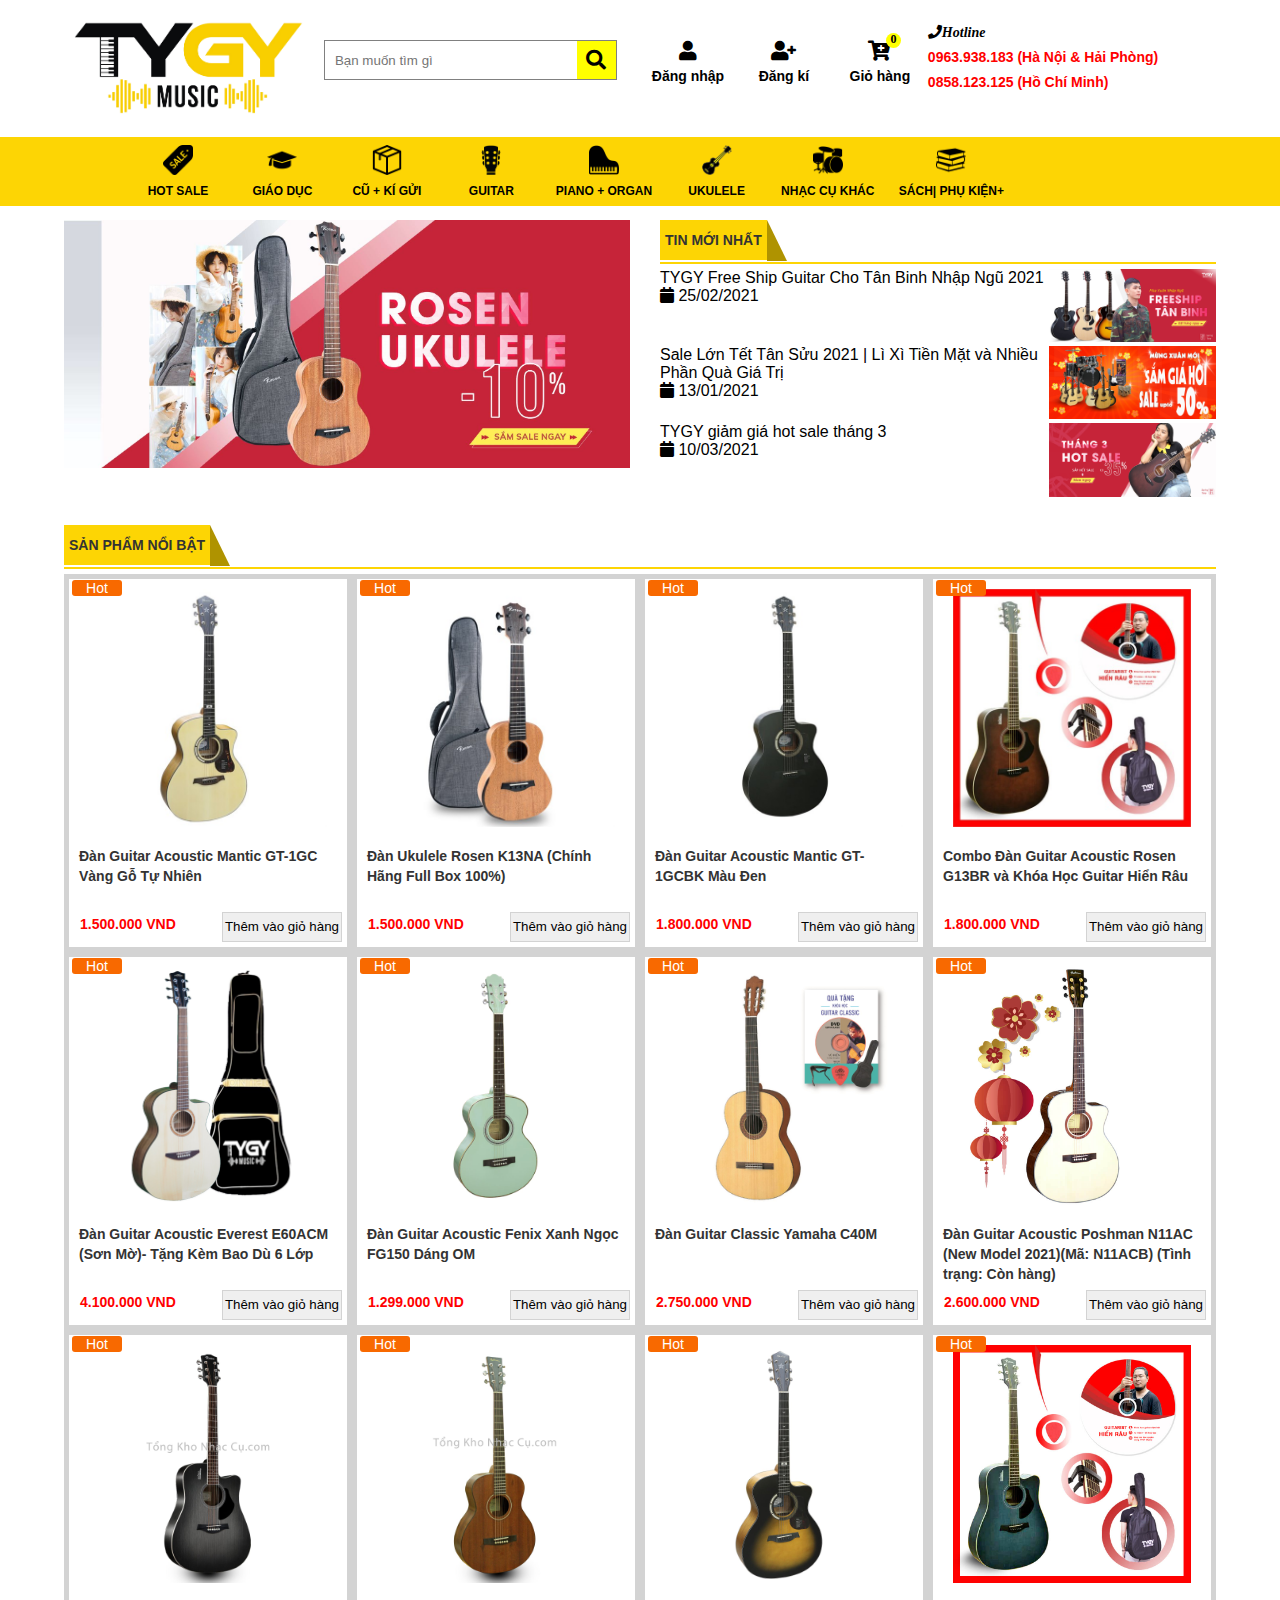
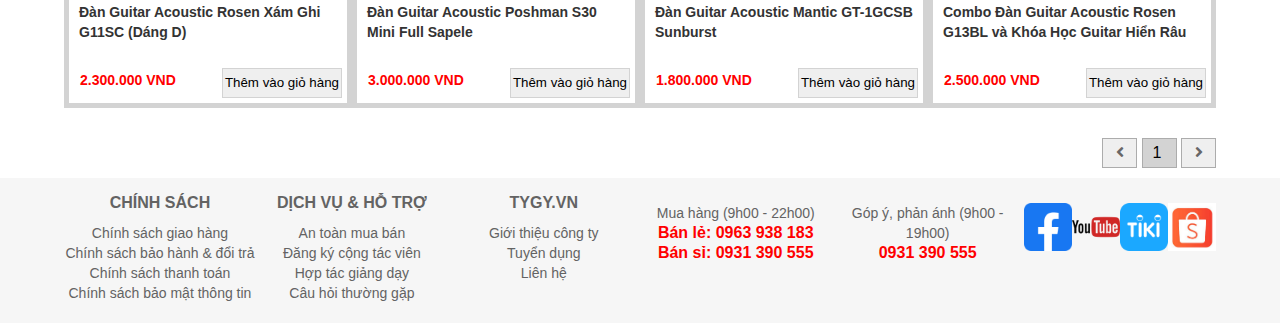
==== index.html @ efefc057 "Update no1" ====
<!DOCTYPE html>
<html lang="en">
    <head> 
        <title>Home</title>
        <meta charset="utf-8">
        <link rel="stylesheet" href="css/index.css">
        <!-- import libraries -->
        <link rel="stylesheet" href="font-icons/css/all.css">
        <script src="font-icons/css/all.min.css"></script>
        <script src="jquery-3.6.0.min.js"></script>
        <!-- end import -->

    </head>
    <body>
        <div class="row">
            <div class="header">
                <div  class="col-6 col-m-12 col-s-12 col-xs-12">
                    <div class="col-5 col-m-5 col-s-5 col-xs-12 logo">
                        <a href="index.html"><img src="pictures/logo.png" alt="Logo"></a>
                    </div>
                    <div class="col-7 col-m-7 col-s-7 col-xs-12 search">
                        <div class="wrap">
                            <input class="input-search" type="search" placeholder="Bạn muốn tìm gì" aria-label="Search">
                            <button><i class="fa fa-search search-icon btn-search" aria-hidden="true"></i></button>
                        </div>
                    </div>
                </div>
                <div class="col-6 col-m-12 col-s-12 col-xs-12 nav-center">
                    <div class="col-2 col-m-2 col-s-2 col-xs-2">
                       <div class="black bold login">
                           <span class="fa fa-user"></span><br>
                           <label>Đăng nhập</label>
                       </div>
                    </div>
                    <div class="col-2 col-m-2 col-s-2 col-xs-2">
                        <div class="black bold signup">
                            <span class="fa fa-user-plus"></span><br>
                            <label>Đăng kí</label>
                        </div>
                    </div>
                    <div class="col-2 col-m-2 col-s-2 col-xs-2">
                        <div class="black bold cart">
                            <span class="fa fa-cart-plus"><i class="amount-cart-item">0</i></span><br>
                            <label>Giỏ hàng</label>
                        </div>
                    </div>
                    <div class="col-6 col-m-6 col-s-6 col-xs-6 contact">
                        <a class="black" href="#" title="Hotline" rel="nofollow">
                            <span class="fa fa-phone"><i>Hotline</i></span>
                            <label><p class="red bold">0963.938.183 (Hà Nội &amp; Hải Phòng)</p>
                            <p class="red bold">0858.123.125 (Hồ Chí Minh)</p></label>
                        </a>
                    </div>
                </div>
            </div>
        </div>
        <div id="nav">
            <div class="menu row">
                <ul>
                    <li>
                        <a href="#">
                            <span>
                                <img src="pictures/icon/sale-icon.png">
                            </span>
                            <label>Hot Sale</label>
                        </a>
                    </li>
                    <li>
                        <a href="#">
                            <span>
                                <img src="pictures/icon/hat-icon.png">
                            </span>
                            <label>Giáo dục</label>
                        </a>
                    </li>
                    <li>
                        <a href="#">
                            <span>
                                <img src="pictures/icon/box-icon.png">
                            </span>
                            <label>Cũ + Kí gửi</label>
                        </a>
                    </li>
                    <li>
                        <a id="page-guitar" href="guitar.html">
                            <span>
                                <img src="pictures/icon/guitar-icon.png">
                            </span>
                            <label>Guitar</label>
                        </a>
                    </li>
                    <li>
                        <a href="#">
                            <span>
                                <img src="pictures/icon/piano-icon.png">
                            </span>
                            <label>Piano + organ</label>
                        </a>
                    </li>
                    <li>
                        <a href="#">
                            <span>
                                <img src="pictures/icon/ukulele-icon.png">
                            </span>
                            <label>Ukulele</label>
                        </a>
                    </li>
                    <li>
                        <a href="#">
                            <span>
                                <img src="pictures/icon/drum-set-icon.png">
                            </span>
                            <label>Nhạc cụ khác</label>
                        </a>
                    </li>
                    <li>
                        <a href="#">
                            <span>
                                <img src="pictures/icon/books-icon.png">
                            </span>
                            <label>Sách| phụ kiện+</label>
                        </a>
                    </li>
                </ul>
            </div>
        </div>
        <div class="row">
            <div id="slide">
                <div class="col-6 col-m-12 col-s-12 col-xs-12 slideshow">
                    <img class="slide-img" src="pictures/slide/giam-gia-dan-ukulele-rosen-chinh-hang-tet-tan-suu.jpg">
                    <i id="but-back" class="fas fa-angle-left" onclick="back()"></i>
                    <i id="but-next" class="fas fa-angle-right" onclick="next()"></i>
                </div>
                <div class="col-6 col-m-12 col-s-12 col-xs-12 news">
                    <div class="navcate">
                        <h3 class="title">Tin mới nhất</h3>
                        <b></b>
                    </div> 
                    <div class="news-item">
                        <a href="#"></a>
                            <div class="news-content">
                                TYGY Free Ship Guitar Cho Tân Binh Nhập Ngũ 2021
                                <div class="date">
                                    <span><i class="fa fa-calendar"></i> 25/02/2021</span>
                                </div>
                            </div>
                            <div class="news-img">
                                <img src="pictures/slide/tygy-guitar-freeship-mua-xuan-nhap-ngu.jpg">  
                            </div>
                        </a>                        
                    </div>
                    <div class="news-item">
                        <a href="#"></a>
                            <div class="news-content">
                                Sale Lớn Tết Tân Sửu 2021 | Lì Xì Tiền Mặt và Nhiều Phần Quà Giá Trị
                                <div class="date">
                                    <span><i class="fa fa-calendar"></i> 13/01/2021</span>
                                </div>
                            </div>
                            <div class="news-img">
                                <img src="pictures/slide/sale-lon-giam-gia-guitar-tet-tan-suu-2021.jpg">  
                            </div>
                        </a>                        
                    </div>
                    <div class="news-item">
                        <a href="#"></a>
                            <div class="news-content">
                                TYGY giảm giá hot sale tháng 3
                                <div class="date">
                                    <span><i class="fa fa-calendar"></i> 10/03/2021</span>
                                </div>
                            </div>
                            <div class="news-img">
                                <img src="pictures/slide/tygy-giam-gia-hot-sale-thang-3.jpg">  
                            </div>
                        </a>                        
                    </div>
                </div>
            </div>
        </div>
        <div id="main" class="row">
            <div class="navcate">
                <h3 class="title">Sản phẩm nổi bật</h3>
                <b></b>
            </div> 
            <div class="list-product">
                <div class="col-xs-12 col-s-6 col-m-4 col-3 product guitar">
                    <div class="product-content">
                        <div class="lb-wrap">
                            <span class="lb-hot">Hot</span>
                        </div>
                        <div class="product-img">
                            <a href="productdetail.html"><img src="pictures/product/dan_guitar_acoustic_gt1_gc.jpg" alt="guitar"></a>
                        </div>
                        <div class="infor">
                            <h4><a class="content-product-h4" href="#" title="Đàn Guitar Acoustic Mantic GT-1GC Vàng Gỗ Tự Nhiên">Đàn Guitar Acoustic Mantic GT-1GC Vàng Gỗ Tự Nhiên</a></h4>  
                            <div class="price-box">
                                <p><span class="product-price">1.500.000</span> VND</p>  
                            </div>                  
                        </div>
                        <input class="btn-add-to-cart" type="button" value="Thêm vào giỏ hàng">
                    </div>        
                </div>
                <div class="col-xs-12 col-s-6 col-m-4 col-3 product ukulele">
                    <div class="product-content">
                        <div class="lb-wrap">
                            <span class="lb-hot">Hot</span>
                        </div>
                        <div class="product-img">
                            <a href="https://tongkhonhaccu.com/dan-guitar-acoustic-mantic-gt-1gc-vang-go-tu-nhien.html"><img class="img" src="pictures/product/dan_ukulele_rosen_k13na_chinh_hang_gia_re.jpg" alt="guitar"></a>
                        </div>
                        <div class="infor">
                            <h4><a class="content-product-h4" href="#" title="Đàn Ukulele Rosen K13NA (Chính Hãng Full Box 100%)">Đàn Ukulele Rosen K13NA (Chính Hãng Full Box 100%)</a></h4>                            
                            <div class="price-box">
                                <p><span class="product-price">1.500.000</span> VND</p> 
                            </div>                  
                        </div>
                        <input class="btn-add-to-cart" type="button" value="Thêm vào giỏ hàng">
                    </div>        
                </div>
                <div class="col-xs-12 col-s-6 col-m-4 col-3 product guitar">
                    <div class="product-content">
                        <div class="lb-wrap">
                            <span class="lb-hot">Hot</span>
                        </div>
                        <div class="product-img">
                            <a href="#"><img src="pictures/product/dan_guitar_acoustic_gt1bk.jpg" alt="guitar"></a>
                        </div>
                        <div class="infor">
                            <h4><a class="content-product-h4" href="https://tongkhonhaccu.com/dan-guitar-acoustic-mantic-gt-1gcbk-mau-den.html" title="Đàn Guitar Acoustic Mantic GT-1GCBK Màu Đen">Đàn Guitar Acoustic Mantic GT-1GCBK Màu Đen</a></h4>                            
                            <div class="price-box">
                                <p><span class="product-price">1.800.000</span> VND</p>  
                            </div>                  
                        </div>
                        <input class="btn-add-to-cart" type="button" value="Thêm vào giỏ hàng">
                    </div>        
                </div>
                <div class="col-xs-12 col-s-6 col-m-4 col-3 product guitar">
                    <div class="product-content">
                        <div class="lb-wrap">
                            <span class="lb-hot">Hot</span>
                        </div>
                        <div class="product-img">
                            <a href="#"><img src="pictures/product/combo_dan_guitar_acoustic_rosen_g13br_giam_gia_tet.jpg" alt="guitar"></a>
                        </div>
                        <div class="infor">
                            <h4><a class="content-product-h4" href="https://tongkhonhaccu.com/combo-dan-guitar-acoustic-rosen-g13-go-thit.html" title="Combo Đàn Guitar Acoustic Rosen G13BR và Khóa Học Guitar Hiển Râu">Combo Đàn Guitar Acoustic Rosen G13BR và Khóa Học Guitar Hiển Râu</a></h4>
                            <div class="price-box">
                                <p><span class="product-price">1.800.000</span> VND</p> 
                            </div>                  
                        </div>
                        <input class="btn-add-to-cart" type="button" value="Thêm vào giỏ hàng">
                    </div>        
                </div>
                <div class="col-xs-12 col-s-6 col-m-4 col-3 product guitar">
                    <div class="product-content">
                        <div class="lb-wrap">
                            <span class="lb-hot">Hot</span>
                        </div>
                        <div class="product-img">
                            <a href="#"><img src="pictures/product/e60-baodu.jpg" alt="guitar"></a>
                        </div>
                        <div class="infor">
                            <h4><a class="content-product-h4" href="#" title="Đàn Guitar Acoustic Everest E60ACM (Sơn Mờ)- Tặng Kèm Bao Dù 6 Lớp">Đàn Guitar Acoustic Everest E60ACM (Sơn Mờ)- Tặng Kèm Bao Dù 6 Lớp</a></h4>  
                            <div class="price-box">
                                <p><span class="product-price">4.100.000</span> VND</p>  
                            </div>                  
                        </div>
                        <input class="btn-add-to-cart" type="button" value="Thêm vào giỏ hàng">
                    </div>        
                </div>
                <div class="col-xs-12 col-s-6 col-m-4 col-3 product guitar">
                    <div class="product-content">
                        <div class="lb-wrap">
                            <span class="lb-hot">Hot</span>
                        </div>
                        <div class="product-img">
                            <a href="#"><img src="pictures/product/dan-guitar-acoustic-fenix-om.jpg" alt="guitar"></a>
                        </div>
                        <div class="infor">
                            <h4><a class="content-product-h4" href="#" title="Đàn Guitar Acoustic Fenix Xanh Ngọc FG150 Dáng OM">Đàn Guitar Acoustic Fenix Xanh Ngọc FG150 Dáng OM</a></h4>  
                            <div class="price-box">
                                <p><span class="product-price">1.299.000</span> VND</p>   
                            </div>                  
                        </div>
                        <input class="btn-add-to-cart" type="button" value="Thêm vào giỏ hàng">
                    </div>        
                </div>
                <div class="col-xs-12 col-s-6 col-m-4 col-3 product guitar">
                    <div class="product-content">
                        <div class="lb-wrap">
                            <span class="lb-hot">Hot</span>
                        </div>
                        <div class="product-img">
                            <a href="#"><img src="pictures/product/dan-guitar-classic-c40m.jpg" alt="guitar"></a>
                        </div>
                        <div class="infor">
                            <h4><a class="content-product-h4" href="#" title="Đàn Guitar Classic Yamaha C40M">Đàn Guitar Classic Yamaha C40M</a></h4>  
                            <div class="price-box">
                                <p><span class="product-price">2.750.000</span> VND</p> 
                            </div>                  
                        </div>
                        <input class="btn-add-to-cart" type="button" value="Thêm vào giỏ hàng">
                    </div>        
                </div>
                <div class="col-xs-12 col-s-6 col-m-4 col-3 product guitar">
                    <div class="product-content">
                        <div class="lb-wrap">
                            <span class="lb-hot">Hot</span>
                        </div>
                        <div class="product-img">
                            <a href="#"><img src="pictures/product/dan-guitar-acoustic-poshman-n11ac-khuyen-mai-tet-tan-suu.jpg" alt="guitar"></a>
                        </div>
                        <div class="infor">
                            <h4><a class="content-product-h4" href="#" title="Đàn Guitar Acoustic Poshman N11AC (New Model 2021)(Mã: N11ACB) (Tình trạng: Còn hàng)">Đàn Guitar Acoustic Poshman N11AC (New Model 2021)(Mã: N11ACB) (Tình trạng: Còn hàng)</a></h4>  
                            <div class="price-box">
                                <p><span class="product-price">2.600.000</span> VND</p>  
                            </div>                  
                        </div>
                        <input class="btn-add-to-cart" type="button" value="Thêm vào giỏ hàng">
                    </div>        
                </div>
                <div class="col-xs-12 col-s-6 col-m-4 col-3 product guitar">
                    <div class="product-content">
                        <div class="lb-wrap">
                            <span class="lb-hot">Hot</span>
                        </div>
                        <div class="product-img">
                            <a href="#"><img src="pictures/product/dan-guitar-acoustic-rosen-g11sc-xam.jpg" alt="guitar"></a>
                        </div>
                        <div class="infor">
                            <h4><a class="content-product-h4" href="#" title="Đàn Guitar Acoustic Rosen Xám Ghi G11SC (Dáng D)">Đàn Guitar Acoustic Rosen Xám Ghi G11SC (Dáng D)</a></h4>  
                            <div class="price-box">
                                <p><span class="product-price">2.300.000</span> VND</p>  
                            </div>                  
                        </div>
                        <input class="btn-add-to-cart" type="button" value="Thêm vào giỏ hàng">
                    </div>        
                </div>
                <div class="col-xs-12 col-s-6 col-m-4 col-3 product guitar">
                    <div class="product-content">
                        <div class="lb-wrap">
                            <span class="lb-hot">Hot</span>
                        </div>
                        <div class="product-img">
                            <a href="#"><img src="pictures/product/dan-guitar-acoustic-poshman-s30m-1.jpg" alt="guitar"></a>
                        </div>
                        <div class="infor">
                            <h4><a class="content-product-h4" href="#" title="Đàn Guitar Acoustic Poshman S30 Mini Full Sapele">Đàn Guitar Acoustic Poshman S30 Mini Full Sapele</a></h4>  
                            <div class="price-box">
                                <p><span class="product-price">3.000.000</span> VND</p> 
                            </div>                  
                        </div>
                        <input class="btn-add-to-cart" type="button" value="Thêm vào giỏ hàng">
                    </div>        
                </div>
                <div class="col-xs-12 col-s-6 col-m-4 col-3 product guitar">
                    <div class="product-content">
                        <div class="lb-wrap">
                            <span class="lb-hot">Hot</span>
                        </div>
                        <div class="product-img">
                            <a href="#"><img src="pictures/product/dan-guitar-acoustic-gt1-gcsb.jpg" alt="guitar"></a>
                        </div>
                        <div class="infor">
                            <h4><a class="content-product-h4" href="#" title="Đàn Guitar Acoustic Mantic GT-1GCSB Sunburst">Đàn Guitar Acoustic Mantic GT-1GCSB Sunburst</a></h4>  
                            <div class="price-box">
                                <p><span class="product-price">1.800.000</span> VND</p>  
                            </div>                  
                        </div>
                        <input class="btn-add-to-cart" type="button" value="Thêm vào giỏ hàng">
                    </div>        
                </div>
                <div class="col-xs-12 col-s-6 col-m-4 col-3 product guitar">
                    <div class="product-content">
                        <div class="lb-wrap">
                            <span class="lb-hot">Hot</span>
                        </div>
                        <div class="product-img">
                            <a href="#"><img src="pictures/product/combo-dan-guitar-acoustic-rosen-g13bl-giam-gia-tet.jpg" alt="guitar"></a>
                        </div>
                        <div class="infor">
                            <h4><a class="content-product-h4" href="#" title="Combo Đàn Guitar Acoustic Rosen G13BL và Khóa Học Guitar Hiển Râu">Combo Đàn Guitar Acoustic Rosen G13BL và Khóa Học Guitar Hiển Râu</a></h4>  
                            <div class="price-box">
                                <p><span class="product-price">2.500.000</span> VND</p>  
                            </div>                  
                        </div>
                        <input class="btn-add-to-cart" type="button" value="Thêm vào giỏ hàng">
                    </div>        
                </div>
            </div>
        </div>
        <div style="clear: both"></div>	
        <div class="page-box">
            <button class="btn-previous-page"><i class="fas fa-angle-left"></i></button>
            <input class="amount-page" type="text" value="1">
            <button class="btn-next-page"><i class="fas fa-angle-right"></i></button>
        </div> 	        
        <div id="footer">
            <div class="row">
                    <div class="col-2 col-m-4 col-s-6 col-xs-12 footer-col">
                        <h3 class="heading">Chính sách</h3>
                        <ul>
                            <li><a href="#">Chính sách giao hàng</a></li>
                            
                            <li><a href="#">Chính sách bảo hành &amp; đổi trả</a></li>
                            
                            <li><a href="#">Chính sách thanh toán</a></li>
                            
                            <li><a href="#">Chính sách bảo mật thông tin</a></li>       
                        </ul>
                    </div>
                    <div class="col-2 col-m-4 col-s-6 col-xs-12 footer-col">
                        <h3 class="heading">Dịch vụ & hỗ trợ</h3>
                        <ul>     
                            <li><a href="#">An toàn mua bán</a></li>
                            
                            <li><a href="#">Đăng ký cộng tác viên</a></li>
                            
                            <li><a href="#">Hợp tác giảng dạy</a></li>
                            
                            <li><a href="#">Câu hỏi thường gặp</a></li>      
                        </ul>
                    </div>
                    <div class="col-2 col-m-4 col-s-6 col-xs-12 footer-col">
                        <h3 class="heading">TYGY.VN</h3>
                        <ul class="list-mn">
        
                            <li><a href="#">Giới thiệu công ty</a></li>
                            
                            <li><a href="#">Tuyển dụng</a></li>
                            
                            <li><a href="#">Liên hệ</a></li>
                            
                        </ul>
                    </div>
                    <div class="col-2 col-m-4 col-s-6 col-xs-12 contact">
                        <p>Mua hàng (9h00 - 22h00)</p>  
                        <a href="#" title="Điện thoại mua hàng (9h00 - 22h00)" rel="nofollow">Bán lẻ: 0963 938 183 <br>Bán sỉ: 0931 390 555</a>
                    </div>
                    <div class="col-2 col-m-4 col-s-6 col-xs-12 contact">
                        <p>Góp ý, phản ánh (9h00 - 19h00)</p>      
                        <a href="#" title="Điện thoại Góp ý, phản ánh (9h00 - 19h00)" rel="nofollow">0931 390 555 <br></a>
                    </div>
                    <div class="col-2 col-m-4 col-s-6 col-xs-12 social">
                        <a href="https://www.facebook.com/tongkhonhaccutygy/"><img src="pictures/icon/facebook_icon.png" alt="Facebook"></a>
                        <a href="https://www.youtube.com/channel/UCcvKy7jrvBSVPLrSMgXxyqw"><img src="pictures/icon/youtube-icon.jpg" alt="Youtube"></a>
                        <a href="https://tiki.vn/cua-hang/tygy-mussic"><img src="pictures/icon/tiki_icon.jpg" alt="Tiki"></a>
                        <a href="https://shopee.vn/tygy254254"><img src="pictures/icon/shopee-icon.jpg" alt="Shopee"></a>
                    </div>
            </div>
        </div>
        <script src="js/main.js"></script>
    </body>
</html>
---- css/index.css ----
*{
    margin: 0px;
    padding: 0px;
    box-sizing: border-box;
}
body{
    font-family: Arial, Helvetica, sans-serif;
    margin: 0px;
}
.bold{
    font-weight: bold;
}
.red{
    color: red;
}
.blue{
    color: blue;
}
.black{
    color: black;
}
a{
    text-decoration: none;
}
ul{
    list-style: none;
}
img{
    width: auto;
    height: auto;
    max-width: 100%;
    max-height: 100%;
}
.row{
    width: 80%;
    height: auto;
    margin: auto;
    overflow: hidden;   
}
.container{
    width: 100%;
    height: auto;
    overflow: hidden;
}


[class*="col-"]{
	width: 235px;
    height: auto;
    float: left;
    align-items: center;
}
@media only screen and (max-width: 576px)
{
	.col-xs-1{width: 8.33%;}
	.col-xs-2{width: 16.66%;}
	.col-xs-3{width: 25%;}
	.col-xs-4{width: 33.33%;}
	.col-xs-5{width: 41.66%;}
	.col-xs-6{width: 50%;}
	.col-xs-7{width: 58.33%;}
	.col-xs-8{width: 66.66%;}
	.col-xs-9{width: 75%;}
	.col-xs-10{width: 83.33%;}
	.col-xs-11{width: 91.66%;}
	.col-xs-12{width: 100%;}
    .row{
        width: 100%;
    }
    .general-content,.product-details{
        width: 100%;
    }
    .customer-infor{
        width: 100%;
        padding: 0px;
    }
    .page-box{
        margin-right: 0;
    }
    .menu{
        width: 100%;
    }
}
@media only screen and (min-width: 576px)
{
	.col-s-1{width: 8.33%;}
	.col-s-2{width: 16.66%;}
	.col-s-3{width: 25%;}
	.col-s-4{width: 33.33%;}
	.col-s-5{width: 41.66%;}
	.col-s-6{width: 50%;}
	.col-s-7{width: 58.33%;}
	.col-s-8{width: 66.66%;}
	.col-s-9{width: 75%;}
	.col-s-10{width: 83.33%;}
	.col-s-11{width: 91.66%;}
	.col-s-12{width: 100%;}
    .general-content,.product-details{
        width: 90%;
    }
    .row{
        width: 100%;
    }
    .customer-infor{
        width: 100%;
        padding: 0px;
    }
    .page-box{
        margin-right: 0;
    }
    .menu{
        width: 100%;
    }
}
@media only screen and (min-width: 868px)
{
	.col-m-1{width: 8.33%;}
	.col-m-2{width: 16.66%;}
	.col-m-3{width: 25%;}
	.col-m-4{width: 33.33%;}
	.col-m-5{width: 41.66%;}
	.col-m-6{width: 50%;}
	.col-m-7{width: 58.33%;}
	.col-m-8{width: 66.66%;}
	.col-m-9{width: 75%;}
	.col-m-10{width: 83.33%;}
	.col-m-11{width: 91.66%;}
	.col-m-12{width: 100%;}
    .general-content,.product-details{
        width: 70%;
    }
    .row{
        width: 90%;
    }
    .customer-infor{
        width: 100%;
        padding: 0px;
    }
    .page-box{
        margin-right: 5%;
    }
    .menu{
        width: 100%;
    }
}
@media only screen and (min-width: 1200px)
{
	.col-1{width: 8.33%;}
	.col-2{width: 16.66%;}
	.col-3{width: 25%;}
	.col-4{width: 33.33%;}
	.col-5{width: 41.66%;}
	.col-6{width: 50%;}
	.col-7{width: 58.33%;}
	.col-8{width: 66.66%;}
	.col-9{width: 75%;}
	.col-10{width: 83.33%;}
	.col-11{width: 91.66%;}
	.col-12{width: 100%;}
    .general-content,.product-details{
        width: 60%;
    }
    .customer-infor{
        width: 100%;
        padding: 0px 10px 0px;
    }
    .page-box{
        margin-right: 5%;
    }
    .menu{
        width: 80%;
    }
}
.header{
    margin: auto;
    padding: 10px 0px 10px;
    display: inline-block;
}
.logo{
    padding: 5px 0px 5px 10px;
    height: auto;
    float: left;
}
.logo img{
    width: 100%;
    height: auto;
    margin-top: 5px;
}
.search{
    padding-left: 20px;
    height: 100px;
    margin: auto;
    float: left;
}
.search .wrap{
    text-indent: 10px;
    margin-top: 30px;
}
.search .wrap input{
    width: 80%;
    height: 40px;
    border: 1px solid gray;
    border-right: none;
    float: left;
    padding-left: 10px;
}
.search .wrap button{
    background-color: yellow;
    width: 40px;
    height: 40px;
    border: 1px solid gray;
    border-left: none;
    float: left;
    font-size: 20px;
}
.search .wrap button:hover{
    cursor: pointer;
}
.login label,.signup label,.user label,.cart label,.notification label{
    font-size: 14px;
}
.login,.user,.signup,.notification{
    font-size: 20px;
    padding-top: 30px;
    text-align: center;
}
.login,.user,.signup,.cart,.notification:hover{
    cursor: pointer;
}
.nav-user-drop:hover{
    cursor: pointer;
    color: rgb(173, 173, 173); 
}
.user:hover ul{
    display: block !important;
}
.user{
    position: relative;
}
.user ul{
    padding: 10px 0px 5px;
    background-color: #fdd504;
    position: absolute;
    top: 50px;
    left: 25px;
    box-shadow: 2px 2px 5px 1px gray;
    display: none;
}
.user ul li{
    font-size: 14px;
    font-weight: 600;
    padding: 4px 10px;
}
.user ul li:hover{
    cursor: pointer;
    background-color: rgb(238, 63, 0);
    color: rgb(255, 255, 255);
}
.cart{
    font-size: 20px;
    padding-top: 30px;
    text-align: center;
    position: relative;
}
.cart i{
    position: absolute;
    width: 15px;
    height: 15px;
    background-color: yellow;
    top: 23px;
    font-size: 12px;
    right: 28%;
    border-radius: 50%;
    text-align: center;
    font-style: normal;
    font-weight: bold;
}
.contact{
    padding-top: 10px;
    font-size: 14px;
    line-height: 25px;
}
.btn-nav{
    position: absolute;
    top: 10px;
    left: 10px;
    font-size: 20px;
    color: rgb(56, 56, 56);
    border: 1px solid gray;
    padding: 8px;
    border-radius: 3px;
    background-color: rgb(255, 209, 6);
}
.btn-nav:hover{
    cursor: pointer;
    background-color: rgb(248, 183, 4)
}
#nav{
    width: 100%;
    background-color: #fdd504;
    display: inline-block;
    position: relative;
}
.menu ul li{
    min-width: 100px;
    text-align: center;
    display: inline-block;
}
.menu ul li a{
    cursor: pointer;
    font-weight: 300;
    text-transform: uppercase;
    padding: 8px 10px 7px;
    display: block;
}
.menu ul li a label{
    font-weight: bold;
    color: black;   
    font-size: 12px;
}
.menu ul li span{
    text-align: center;
    width: 100%;
    height: 30px;
    display: table;
    margin-bottom: 2px;
}
.menu ul li a span img{
    display: inline-block;
    max-height: 30px;
}
.menu ul li :hover{
    background-color: orangered;
}
#slide{
    width: 100%;
    margin-top: 10px;
    display: inline-block;
}
.slideshow{
    height: auto;
    max-height: 100%;
    padding-right: 10px;
    position: relative;
}
.slideshow:hover #but-next{
    display: block;
    cursor: pointer;
}
.slideshow:hover #but-back{
    display: block;
    cursor: pointer;
}
#but-next{
    display: none;
    position: absolute;
    top: 40%;
    right: 20px;
    color: rgb(182, 182, 182);
    font-size: 40px;
}
#but-back{
    display: none;
    position: absolute;
    top: 40%;
    left: 10px;
    color: rgb(182, 182, 182);
    font-size: 40px;
}
.news{
    padding: 0px 0px 0px 20px;
}
.news-item{
    width: 100%;
    height: auto;
    display: inline-flex;
}
.news-item .news-img{
    width: 30%;
    height: auto;
    max-height: 80px;
    display: flex;
}
.news-item .news-img img{
    width: auto;
    height: auto;
    max-height: 100%;
    margin-left: auto;
}
.news-item .news-content{
    width: 70%;
    float: left;
}
#main{
    margin-top: 20px;
    margin-bottom: 20px;
}
.navcate{ 
    border-bottom: 2px solid #fdd504;
    margin-bottom: 5px;
    height: 44px;
}
.navcate .title{
    font-size: 14px;
    font-weight: bold;
    text-transform: uppercase;
    line-height: 30px;
    background-color: #fdd504;
    color: #333;
    padding: 5px;
    margin-bottom: 2px;
    text-align: center;
    float: left;
}
.navcate b{
    float: left;
    width: 0;
    height: 0;
    border-left: 0 solid transparent;
    border-right: 20px solid transparent;
    border-bottom: 41px solid #af9300;
}
.product{	
    padding: 5px 5px;
	float: left;
	background-color: lightgray;
    position: relative;
}
.product :hover{
	cursor: pointer;
}
.product-content{
    padding-top: 10px;
    padding-bottom: 5px;
    background-color: #fff;
}
.content-product-h4{
    line-height: 20px;
}
h4{
    height: auto !important;
    min-height: 60px;
}
.product-img{
    width: 100%;
    height: auto;
    padding: 0px 20px 0px 20px;
}
.product-img img{
    width: auto;
    height: auto;
    max-width: 100%;
    max-height: 100%;
}
.lb-wrap{
    position: absolute;
    top: 6px;
    left: 8px;
    width: 50px;
    border-radius: 3px;
    text-align: center;
    font-size: 14px;
    line-height: 16px;
}
.lb-hot{
    color: white;
    display: block;
    border-radius: 3px;
    background-color:  #f86900;
}
.infor{
    width: 100%;
    height: auto;
    font-size: 14px;
	font-weight: bold;
    padding: 15px 10px 0px;
    margin-bottom: 10px;
}
.infor h4{
    font-size: 14px;
    line-height: 14px;
    height: 40px;
    text-align: left end;
    font-weight: bold;
    display: block;
}
.infor h4 a{
    color: #333;
}
.price-box{
    width: auto;
    height: auto;
    padding: 10px 1px 0px;
    color: red;
    font-size: 14px;
    font-weight: bold;
}

.product .btn-add-to-cart{
    position: absolute;
    bottom: 10px;
    right: 10px;
    height: 30px;
    padding: 2px;
    border: 1px solid lightgray;
}
.product .btn-add-to-cart:hover{
    background-color: #f86900;
}
#footer{
    width: 100%;
    height: auto;
    padding: 15px 0px 10px;
    background: #f6f6f6;
    color: #636363;
    display: inline-block  ;
    text-align: center;
}
.footer-col{
    padding-bottom: 10px;
    min-height: 120px;
}
.footer-col .heading{
    font-size: 16px;
    font-weight: bold;
    line-height: 20px;
    padding-bottom: 10px;
    text-transform: uppercase;
}
.footer-col ul li a{
    font-size: 14px;
    line-height: 20px;
    color: #636363;
}
#footer .contact{
    min-height: 120px;
    padding-bottom: 10px;
    font-size: 14px;
    line-height: 20px;
    display: inline-block;
}
#footer .contact a{
    font-size: 16px;
    font-weight: bold;
    color: red;
}
.social{
    display: flex;
    min-height: 120px;
    padding: 10px 0px;
}
.social img{
    width: 100%;
    height: auto;
    max-width: 50px;
}
.social a{
    margin: auto;
    margin-top: 0px;
}
.page-box{
    padding: 10px 0px;
    align-items: center;
    margin-left: auto;
    float: right;
}
.btn-previous-page,.btn-next-page{
    padding: 5px 10px;
    font-size: 16px;
    color: rgb(104, 103, 103);
    width: 35px;
    margin: 0px;
    border: 1px solid rgb(172, 172, 172);
}
.amount-page{
    font-size: 16px;
    padding: 5px 10px;
    width: 35px;
    margin: 0px;
    border: 1px solid rgb(172, 172, 172);
    background-color: rgb(211, 211, 211);
}
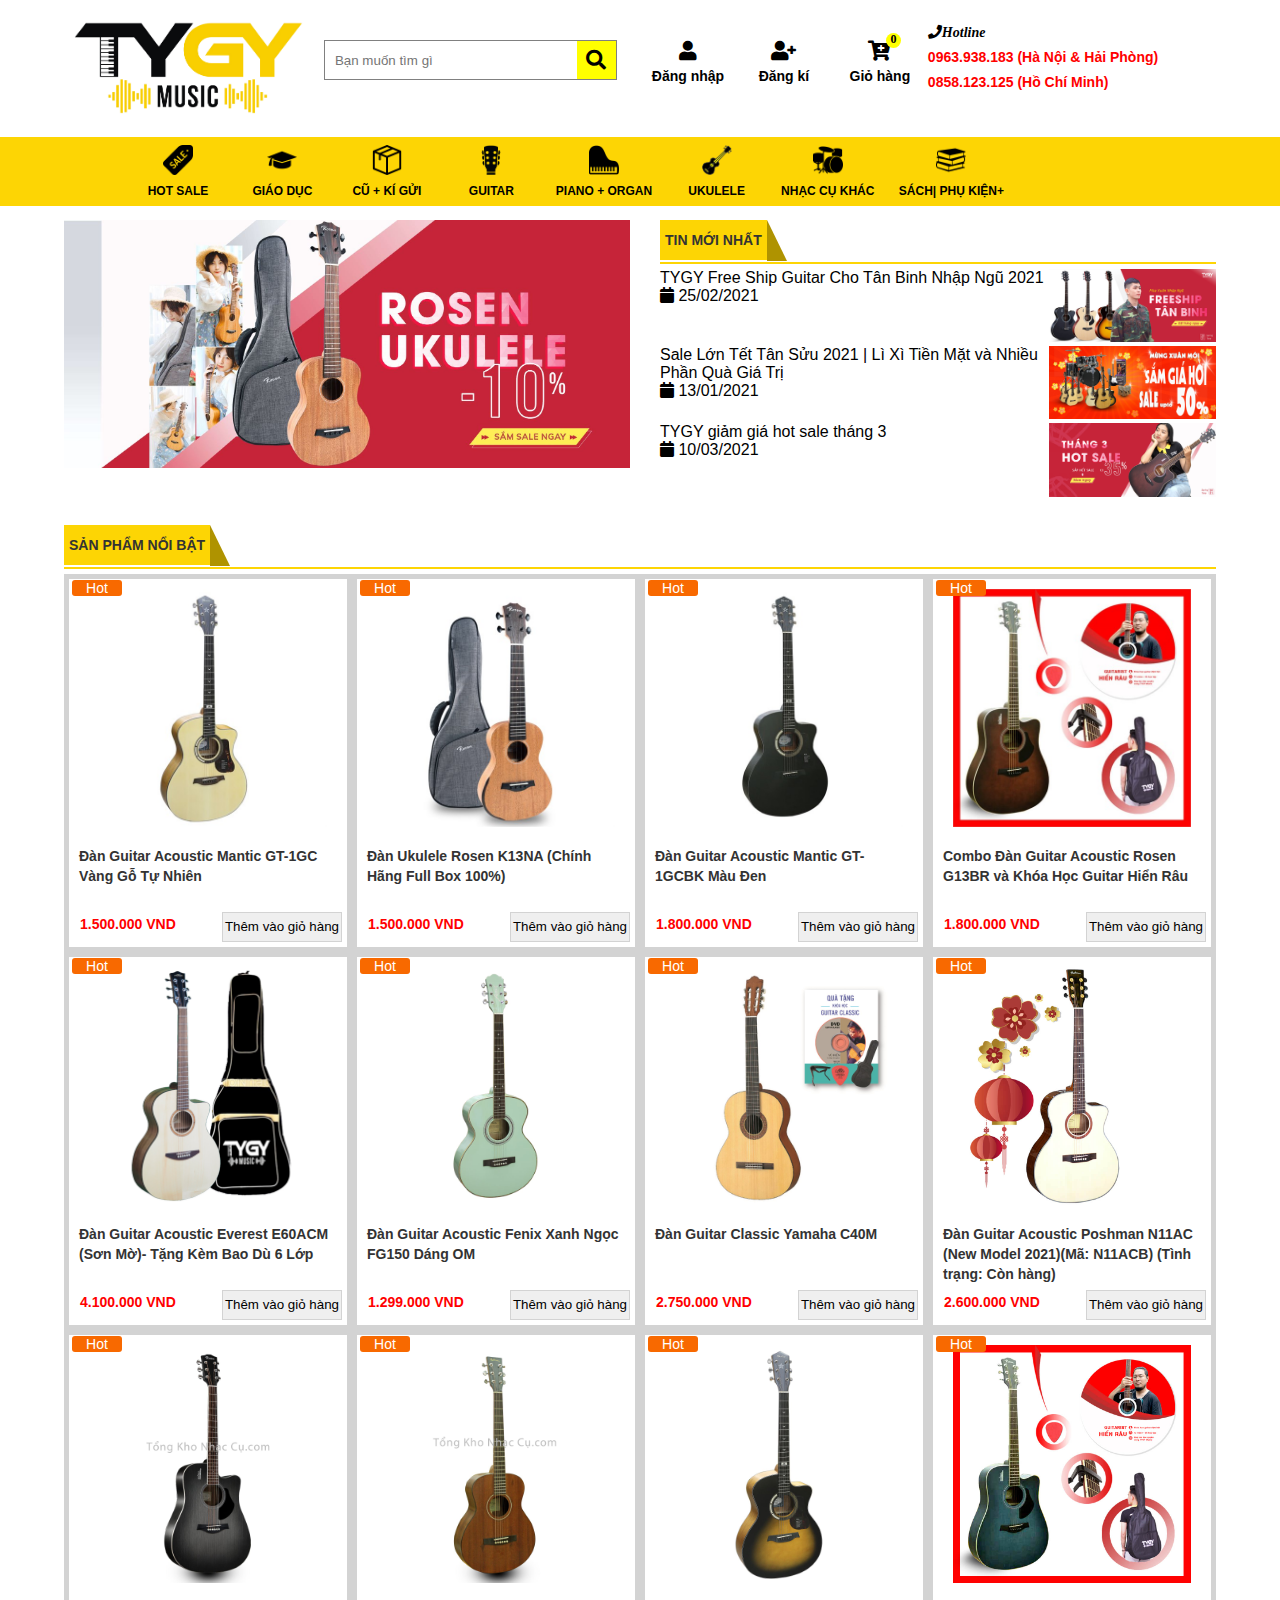
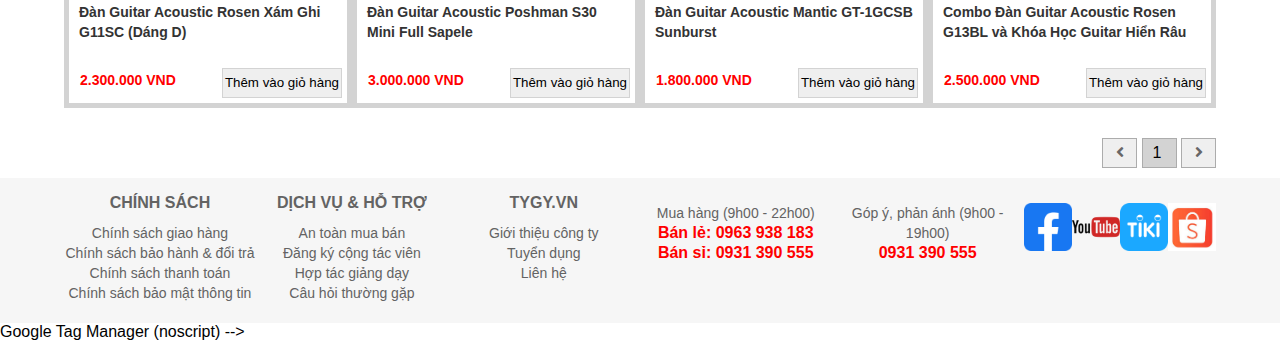
==== commit f8b88852: "Update index.html" ====
--- a/index.html
+++ b/index.html
@@ -9,7 +9,14 @@
         <script src="font-icons/css/all.min.css"></script>
         <script src="jquery-3.6.0.min.js"></script>
         <!-- end import -->
-
+        <!-- Google Tag Manager -->
+        <script>(function(w,d,s,l,i){w[l]=w[l]||[];w[l].push({'gtm.start':
+        new Date().getTime(),event:'gtm.js'});var f=d.getElementsByTagName(s)[0],
+        j=d.createElement(s),dl=l!='dataLayer'?'&l='+l:'';j.async=true;j.src=
+        'https://www.googletagmanager.com/gtm.js?id='+i+dl;f.parentNode.insertBefore(j,f);
+        })(window,document,'script','dataLayer','GTM-59QM92F2');</script>
+        <!-- End Google Tag Manager -->
+        <script id="Cookiebot" src="https://consent.cookiebot.com/uc.js" data-cbid="d1975d49-0b9d-4d11-9527-ab78e58ed366" data-blockingmode="auto" type="text/javascript"></script>
     </head>
     <body>
         <div class="row">
@@ -451,5 +458,9 @@
             </div>
         </div>
         <script src="js/main.js"></script>
+        Google Tag Manager (noscript) -->
+<!--         <noscript><iframe src="https://www.googletagmanager.com/ns.html?id=GTM-59QM92F2"
+        height="0" width="0" style="display:none;visibility:hidden"></iframe></noscript>
+        <!-- End Google Tag Manager (noscript) -->
     </body>
-</html>+</html>
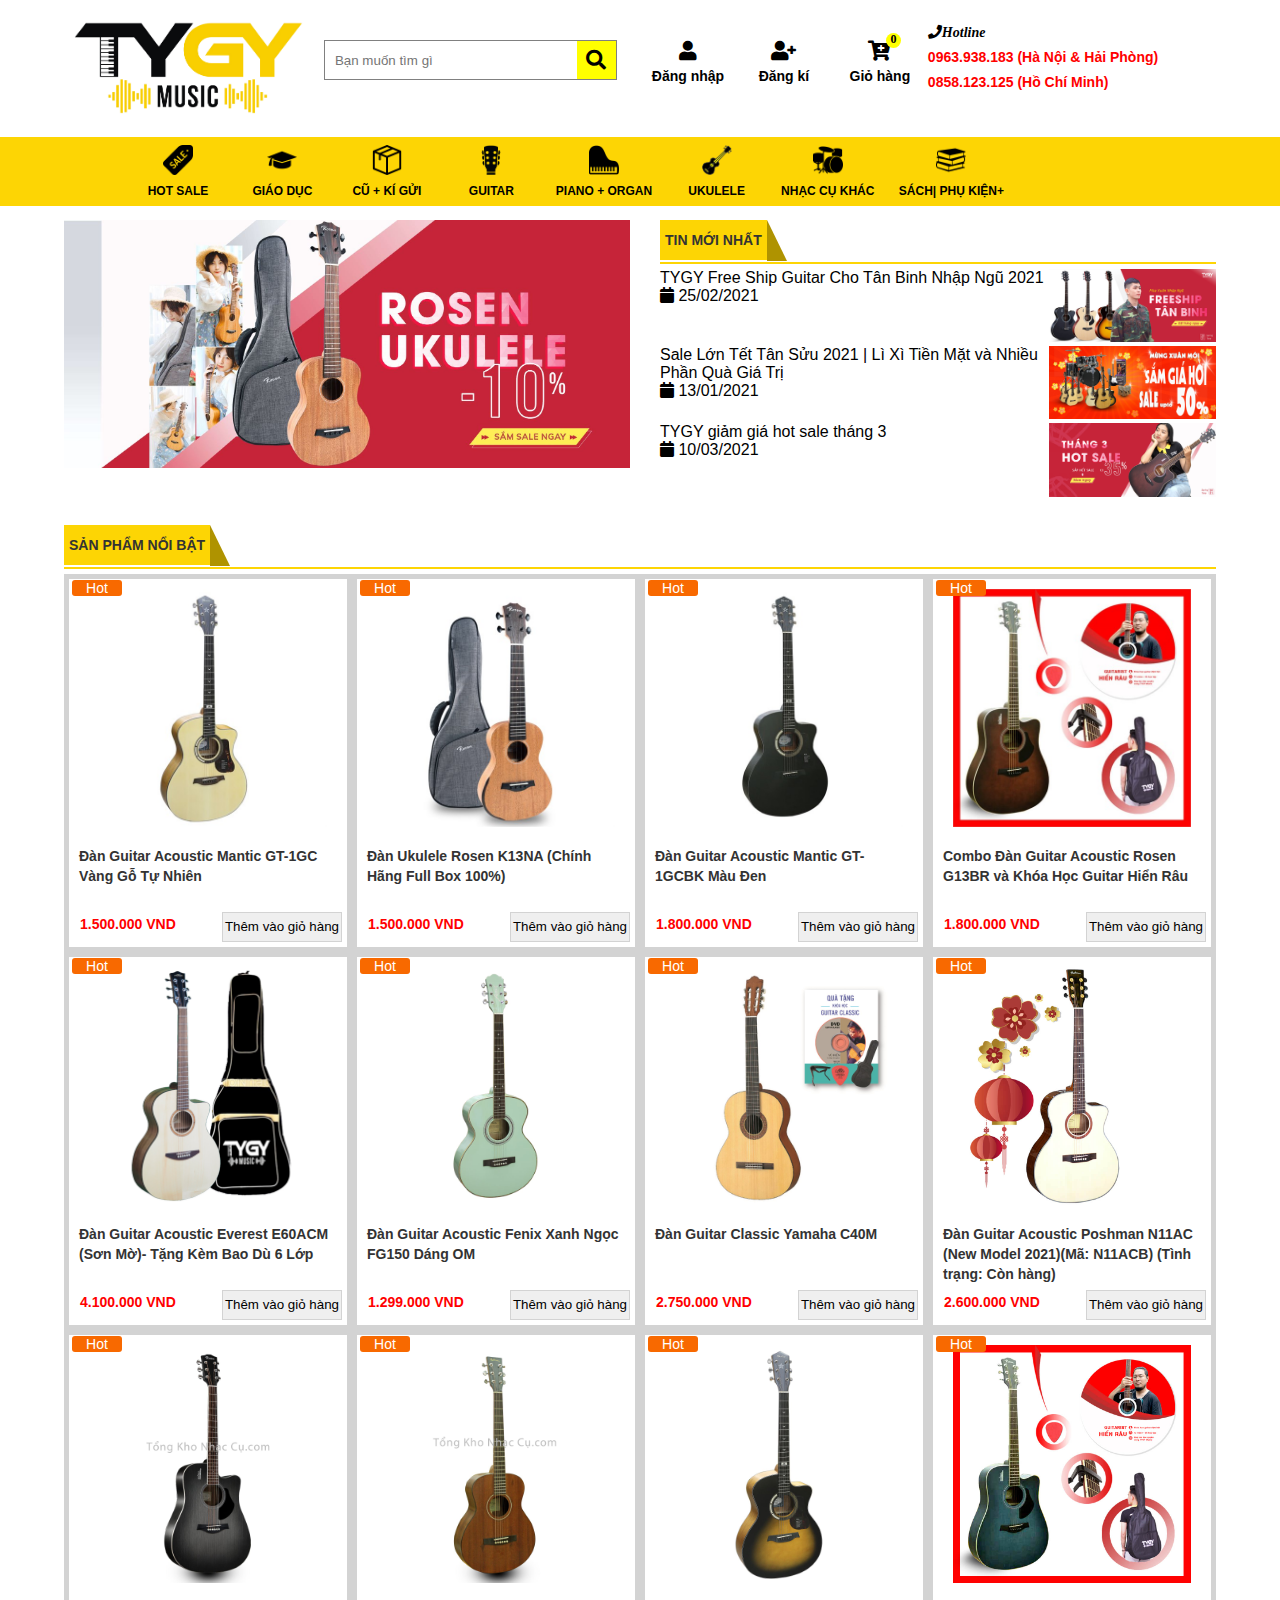
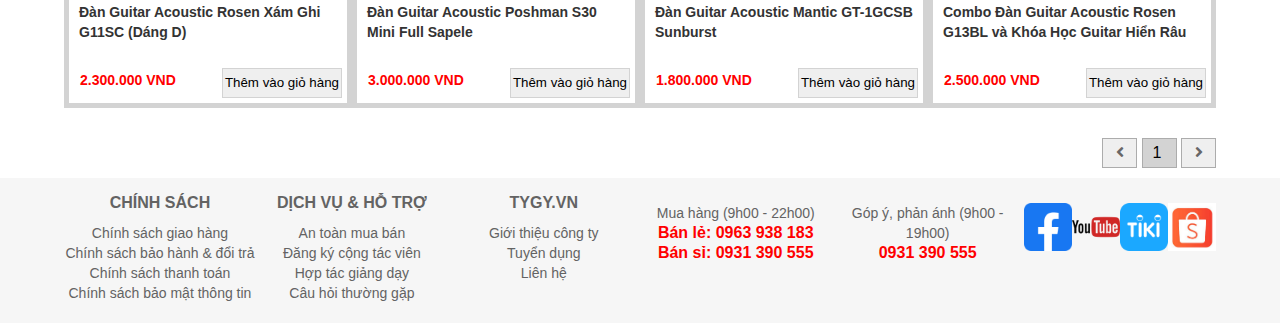
==== commit d6fe227d: "Update index.html" ====
--- a/index.html
+++ b/index.html
@@ -10,11 +10,11 @@
         <script src="jquery-3.6.0.min.js"></script>
         <!-- end import -->
         <!-- Google Tag Manager -->
-        <script>(function(w,d,s,l,i){w[l]=w[l]||[];w[l].push({'gtm.start':
+<!--         <script>(function(w,d,s,l,i){w[l]=w[l]||[];w[l].push({'gtm.start':
         new Date().getTime(),event:'gtm.js'});var f=d.getElementsByTagName(s)[0],
         j=d.createElement(s),dl=l!='dataLayer'?'&l='+l:'';j.async=true;j.src=
         'https://www.googletagmanager.com/gtm.js?id='+i+dl;f.parentNode.insertBefore(j,f);
-        })(window,document,'script','dataLayer','GTM-59QM92F2');</script>
+        })(window,document,'script','dataLayer','GTM-59QM92F2');</script> -->
         <!-- End Google Tag Manager -->
         <script id="Cookiebot" src="https://consent.cookiebot.com/uc.js" data-cbid="d1975d49-0b9d-4d11-9527-ab78e58ed366" data-blockingmode="auto" type="text/javascript"></script>
     </head>
@@ -458,9 +458,9 @@
             </div>
         </div>
         <script src="js/main.js"></script>
-        Google Tag Manager (noscript) -->
+       <!-- Google Tag Manager (noscript) -->
 <!--         <noscript><iframe src="https://www.googletagmanager.com/ns.html?id=GTM-59QM92F2"
-        height="0" width="0" style="display:none;visibility:hidden"></iframe></noscript>
+        height="0" width="0" style="display:none;visibility:hidden"></iframe></noscript> -->
         <!-- End Google Tag Manager (noscript) -->
     </body>
 </html>
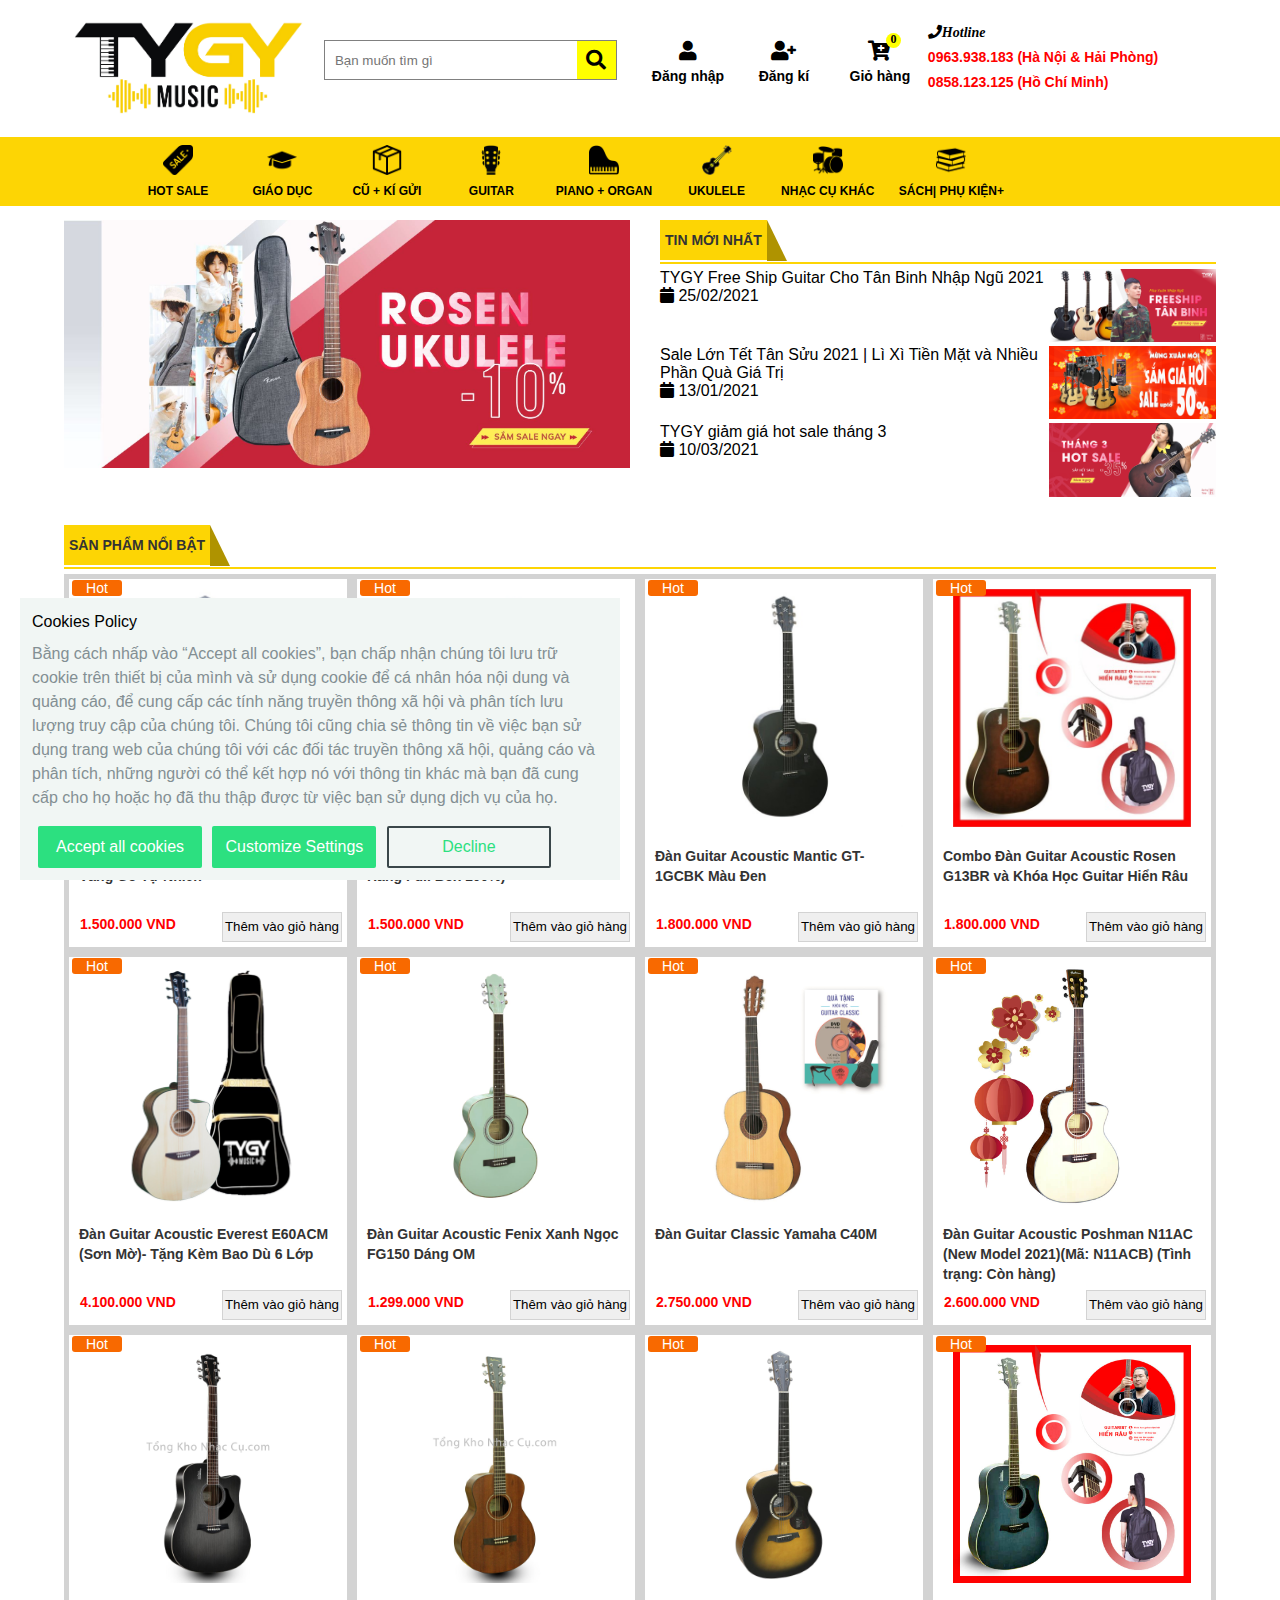
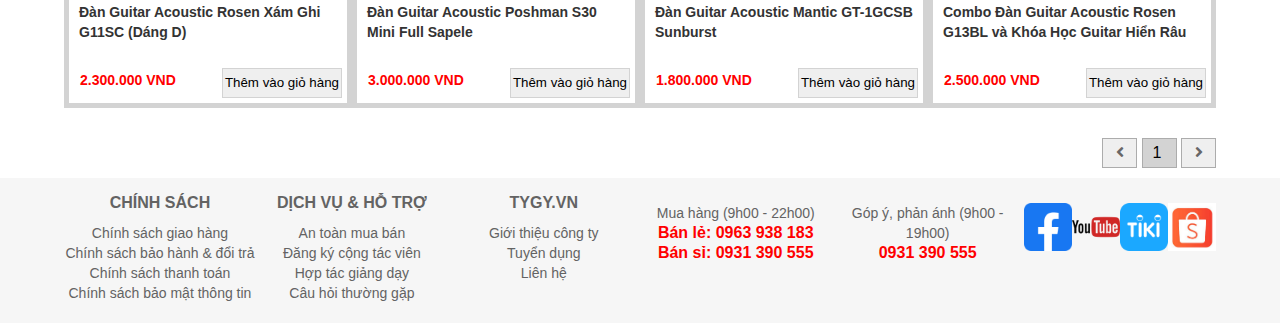
==== commit 30aacd28: "Update index.html" ====
--- a/index.html
+++ b/index.html
@@ -9,14 +9,6 @@
         <script src="font-icons/css/all.min.css"></script>
         <script src="jquery-3.6.0.min.js"></script>
         <!-- end import -->
-        <!-- Google Tag Manager -->
-<!--         <script>(function(w,d,s,l,i){w[l]=w[l]||[];w[l].push({'gtm.start':
-        new Date().getTime(),event:'gtm.js'});var f=d.getElementsByTagName(s)[0],
-        j=d.createElement(s),dl=l!='dataLayer'?'&l='+l:'';j.async=true;j.src=
-        'https://www.googletagmanager.com/gtm.js?id='+i+dl;f.parentNode.insertBefore(j,f);
-        })(window,document,'script','dataLayer','GTM-59QM92F2');</script> -->
-        <!-- End Google Tag Manager -->
-        <script id="Cookiebot" src="https://consent.cookiebot.com/uc.js" data-cbid="d1975d49-0b9d-4d11-9527-ab78e58ed366" data-blockingmode="auto" type="text/javascript"></script>
     </head>
     <body>
         <div class="row">
--- a/css/index.css
+++ b/css/index.css
@@ -579,4 +579,4 @@
     margin: 0px;
     border: 1px solid rgb(172, 172, 172);
     background-color: rgb(211, 211, 211);
-}+}
